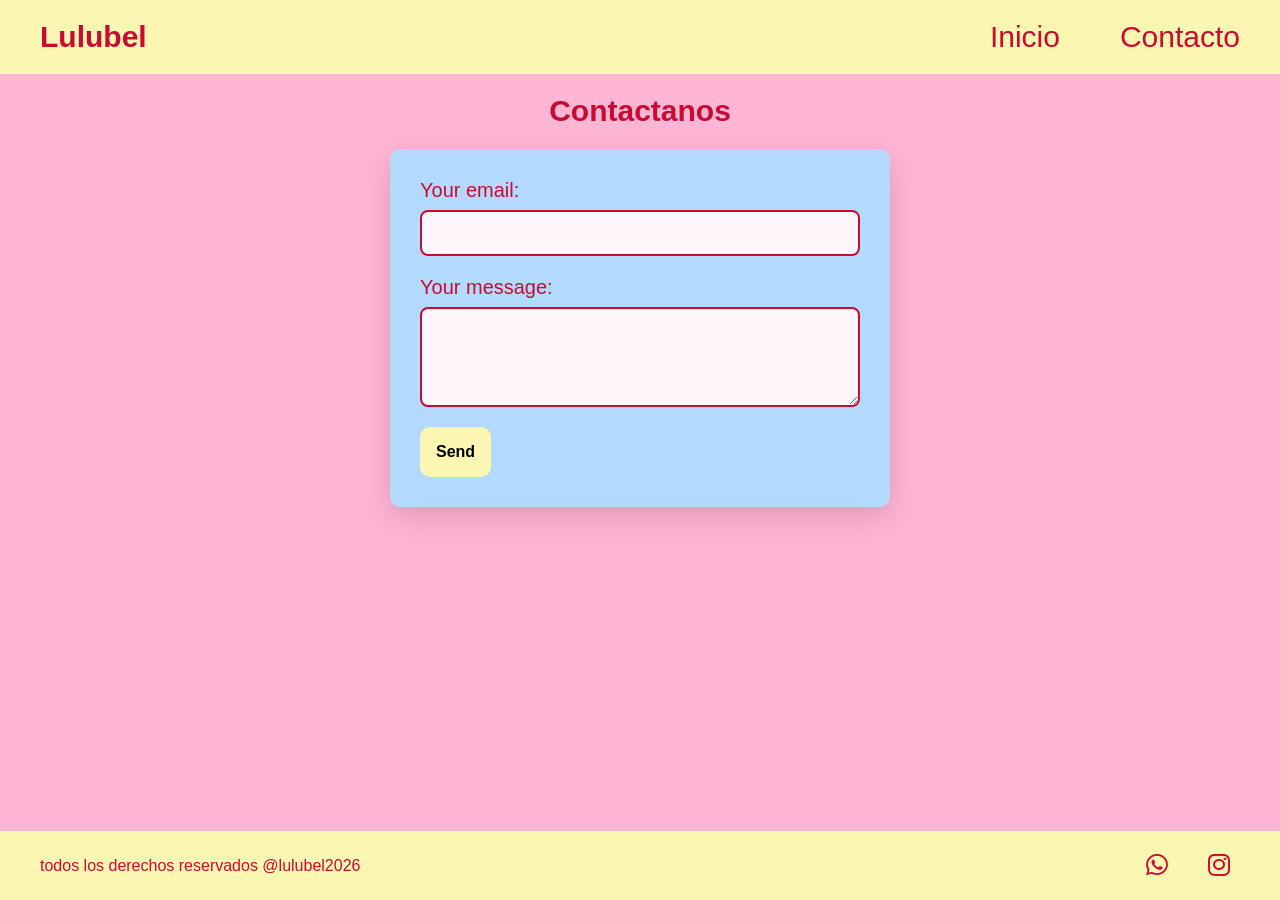
==== pages/contacto.html @ c6367876 "agrega archivos de proyecto" ====
<!DOCTYPE html>
<html lang="en">
<head>
    <meta charset="UTF-8" />
    <meta name="viewport" content="width=device-width, initial-scale=1.0" />
    <link rel="stylesheet" href="https://cdnjs.cloudflare.com/ajax/libs/font-awesome/6.4.0/css/all.min.css">
    <link rel="stylesheet" href="../styles.css" />
    <title>Contacto</title>
</head>

<body>
    <header>
        <div class="div-logo"><a class="logo" href="../index.html">Lulubel</a></div>

        <nav class="header-nav">
            <ul>
                <li><a href="../index.html">Inicio</a></li>
                <li><a href="./contacto.html">Contacto</a></li>
            </ul>
        </nav>
    </header>
    <main>
        <section class="contacto">
            <h1 class="titulo-contacto text-secondary">Contactanos</h1>
            <form class="form-contacto" action="" method="POST">
                <div class="grupo-input">
                    <label for="email"> Your email: </label>
                    <input id="email" type="email" name="email" />
                </div>

                <div class="grupo-input">
                    <label for="mensaje"> Your message: </label>
                    <textarea id="mensaje" name="message"></textarea>
                </div>
                
                <button class="btn bg-secondary text-dark" type="submit">Send</button>
            </form>
        </section>
    </main>
    <footer>
        <p>todos los derechos reservados @lulubel2026</p>
        <nav>
            <ul class="footer-list">
                <li><a href="https://whatsapp.com" target="_blank"><i class="fa-brands fa-whatsapp"></i></a></li>
                <li><a href="https://instagram.com" target="_blank"><i class="fa-brands fa-instagram"></i></a></li>
            </ul>
        </nav>
    </footer>
</body>
</html>
---- styles.css ----
* {
    margin: 0;
    padding: 0;
    box-sizing: border-box;
}

html {
    font-size: 62.5%;
}

body {
    font-family: "Roboto", sans-serif;
    font-size: 1.6rem;
    background-color: #FFB5D4;
    color: #C90A33;

    display: flex;
    flex-direction: column;
    min-height: 100vh;
}

main {
    width: 80%;
    margin: auto;
    padding-bottom: 2rem;

    flex: 1;

    display: flex;
    flex-direction: column;
    align-items: center;
}

h1 {
    font-size: 3rem;
    font-weight: 800;
    line-height: 1.15;
    margin: 3rem 0;
}

h2 {
    font-size: 2.4rem;
    font-weight: 700;
    line-height: 1.2;
    text-align: center;
    margin: 3rem 0;
}

.btn {
    border: none;
    font-size: 1.6rem;
    font-weight: bold;
    padding: 1.6rem;
    border-radius: 1rem;
}
header,
footer {
    background: #FCF6B3;
    color: #C90A33;
    width: 100%;

    display: flex;
    justify-content: space-between;
    align-items: center;
}

footer {
    padding: 1rem 4rem;
}

.footer-list {
    list-style: none;
    display: flex;
    gap: 2rem;
    align-items: center;
}

.footer-list li a {
    text-decoration: none;
    color: inherit; 
    font-size: 2.5rem; 
    transition: transform 0.2s ease;
}

.footer-list li a:hover {
    transform: scale(1.1); 
}

.div-logo {
    margin-left: 2rem;
    font-weight: bold;
}

.logo,
.header-nav a {
    text-decoration: none;
    font-size: 3rem;
    color: inherit;
    display: inline-block;
    padding: 2rem;
}

.header-nav {
    margin-right: 2rem;
}

.header-nav ul,
footer .footer-list {
    list-style: none;
    display: flex;
    gap: 2rem;
}

.footer-list li {
    padding: 1rem;
}

.footer-list img {
    width: 5rem;
    padding: 0.5rem;
}

/* ----------------------------Colores---------------------------------------------- */

.bg-secondary {
    background-color: #FCF6B3;
}

.text-secondary {
    color: #C90A33;
}

/* ----------------------------INICIO----------------------------------- */

.inicio {
    display: flex;
    justify-content: center;
    align-items: center;
    flex-wrap: wrap;
}

.inicio h1 {
    width: 100%;
    text-align: center;
}

.parrafo {
    width: 80%;
    text-align: center;
    font-size: 2rem;
    padding: 3rem;
}

.contenedor-tarjetas {
    width: 100%;
    display: flex;
    justify-content: center;
    gap: 2rem;
    flex-wrap: wrap;
}
.card {
    background-color: #B3DAFC;
    flex: 0 0 calc(50% - 1rem); /* No crece, no se encoge, y mide exactamente la mitad menos el gap */
    width: calc(50% - 1rem);
    max-width: 35rem;
    border-radius: 1rem;
    overflow: hidden;

    display: flex;
    flex-direction: column;
    align-items: center;
    gap: 2rem;
    padding-bottom: 2rem;
}

.card img {
    width: 100%;
    height: 30rem;
    object-fit: cover;
}

/* ------------------------------Contacto---------------------------- */

.contacto {
    width: 100%;
    display: flex;
    flex-direction: column;
    align-items: center;
}

.titulo-contacto {
    margin: 2rem 0;
}

.form-contacto {
    background-color: #B3DAFC;
    color: #C90A33;
    width: 100%;
    max-width: 50rem;

    font-size: 2rem;
    padding: 3rem;
    border-radius: 1rem;

    box-shadow: 0 10px 30px rgba(0, 0, 0, 0.15);
}

.grupo-input {
    display: flex;
    flex-direction: column;
    gap: 0.8rem;
    margin-bottom: 2rem;
}

.grupo-input input,
.grupo-input textarea {
    width: 100%;
    padding: 1.2rem;
    font-size: 1.6rem;

    background-color: #fff7fb;

    border: 2px solid #C90A33;
    border-radius: 0.8rem;

    outline: none;
}

.grupo-input textarea {
    min-height: 10rem;
    resize: vertical;
}

/* -----------------------------------MEDIA QUERIES ------------------------------ */


@media (max-width: 600px) {

    header,
    footer {
        flex-direction: column;
    }

    .header-nav,
    .div-logo {
        margin: 0;
    }
}
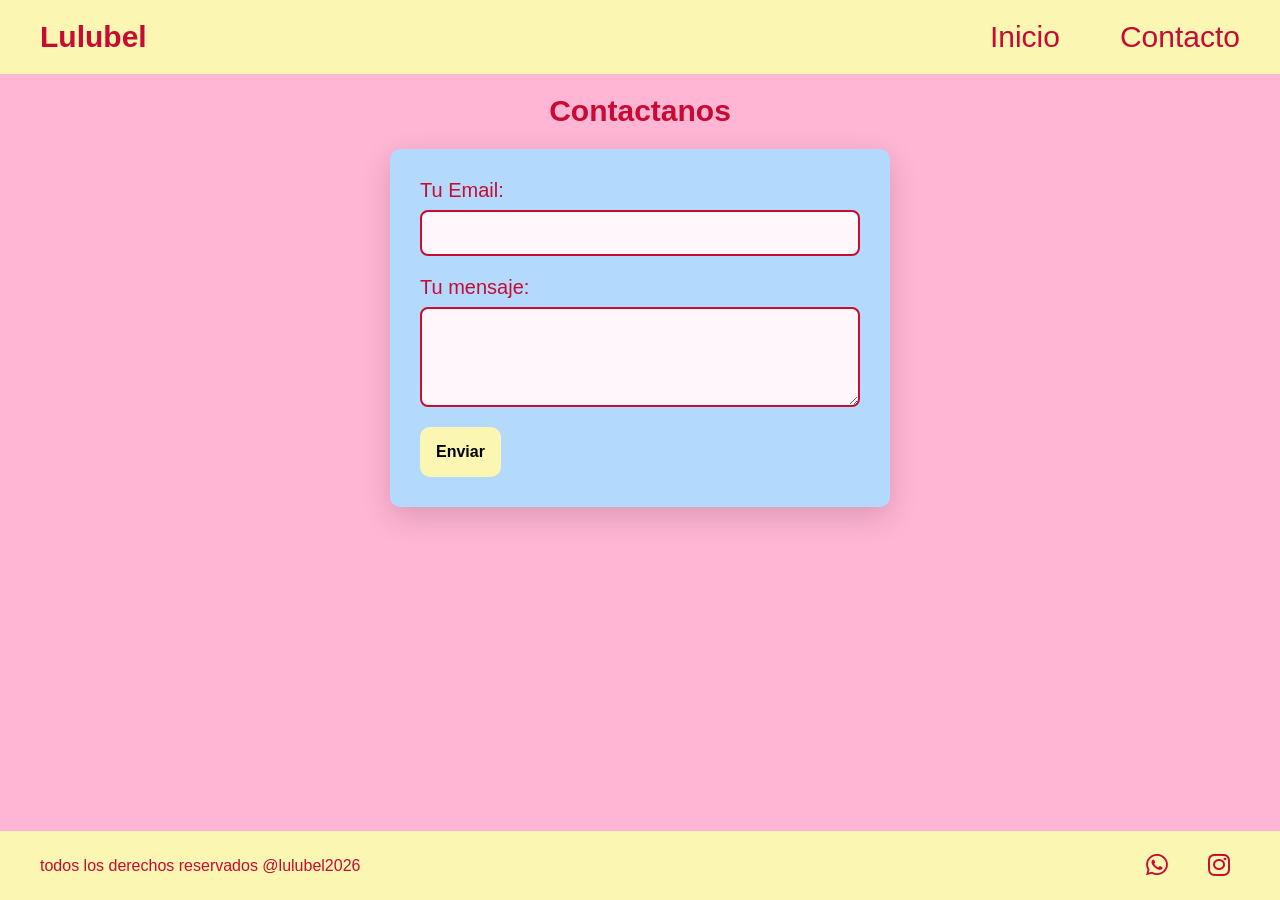
==== commit 4660b129: "contacto.html" ====
--- a/pages/contacto.html
+++ b/pages/contacto.html
@@ -24,16 +24,16 @@
             <h1 class="titulo-contacto text-secondary">Contactanos</h1>
             <form class="form-contacto" action="" method="POST">
                 <div class="grupo-input">
-                    <label for="email"> Your email: </label>
+                    <label for="email"> Tu Email: </label>
                     <input id="email" type="email" name="email" />
                 </div>
 
                 <div class="grupo-input">
-                    <label for="mensaje"> Your message: </label>
+                    <label for="mensaje"> Tu mensaje: </label>
                     <textarea id="mensaje" name="message"></textarea>
                 </div>
                 
-                <button class="btn bg-secondary text-dark" type="submit">Send</button>
+                <button class="btn bg-secondary text-dark" type="submit">Enviar</button>
             </form>
         </section>
     </main>
@@ -47,4 +47,4 @@
         </nav>
     </footer>
 </body>
-</html>+</html>
